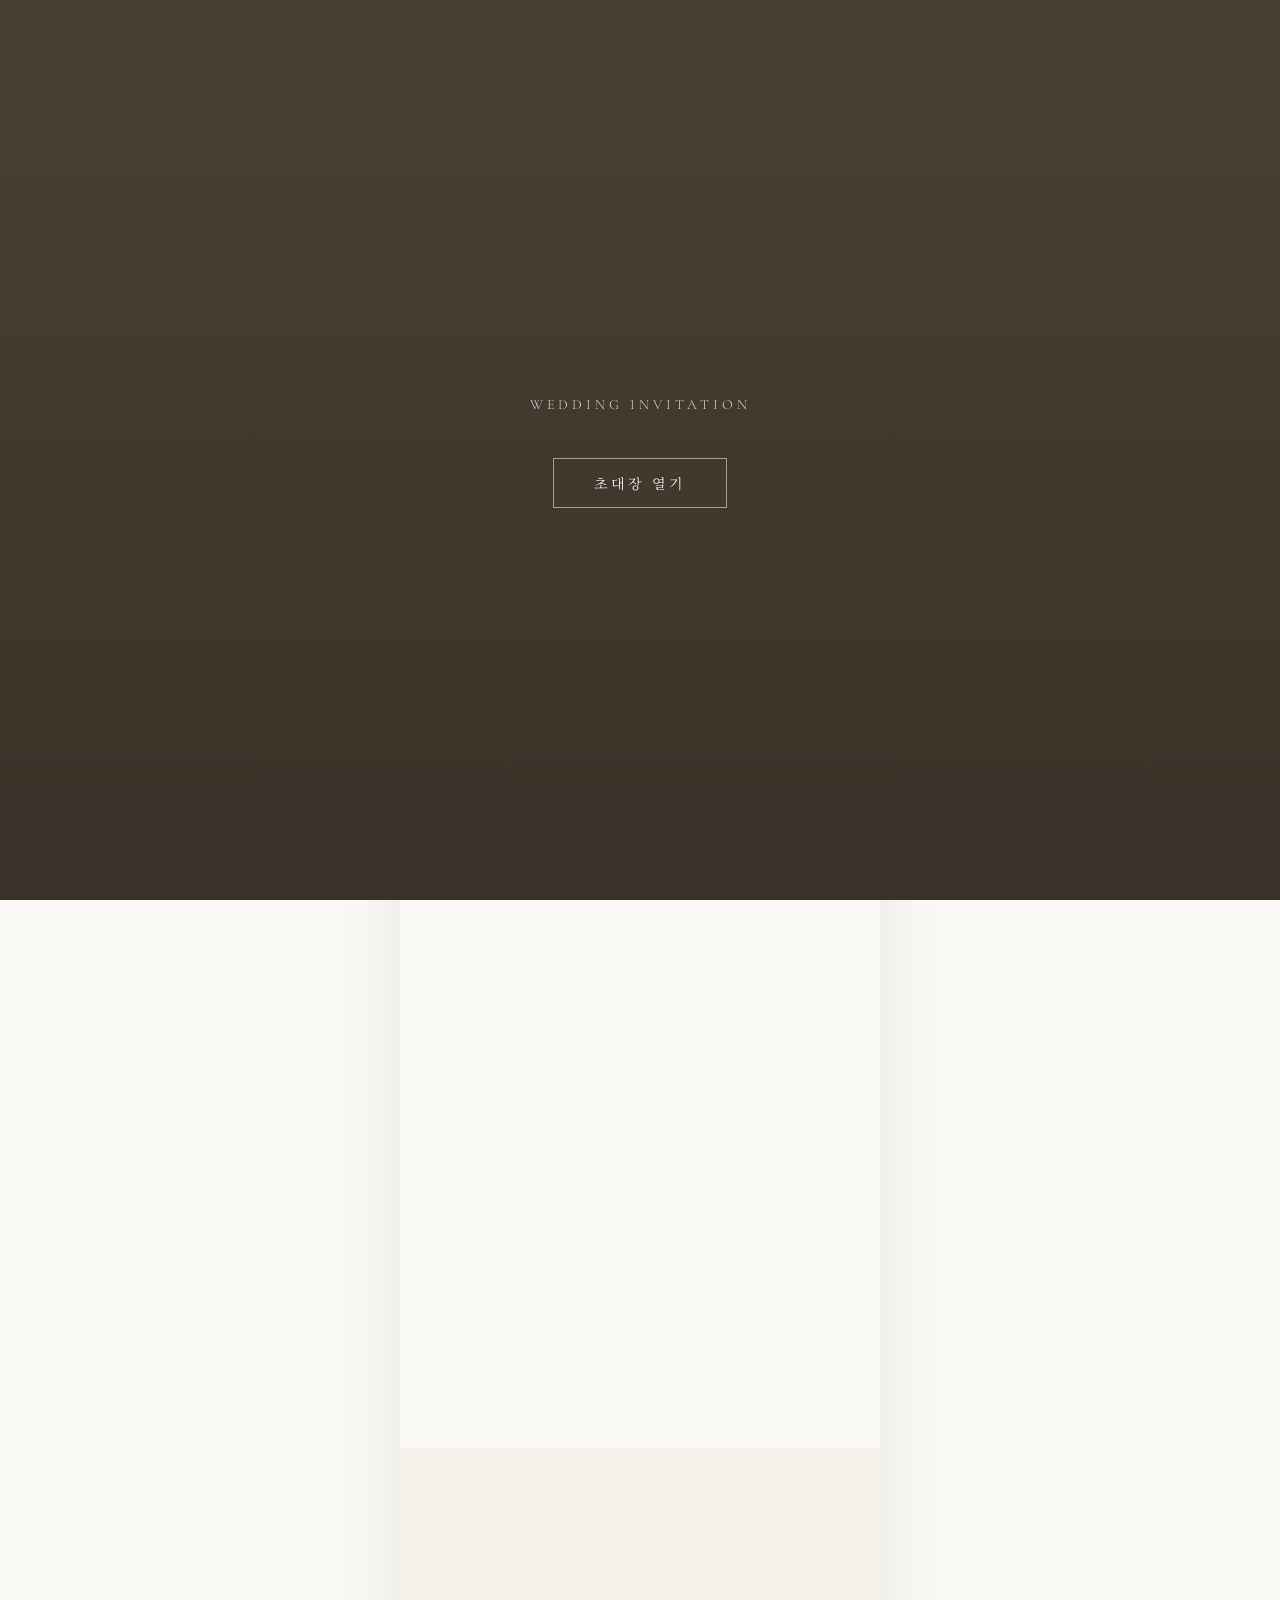
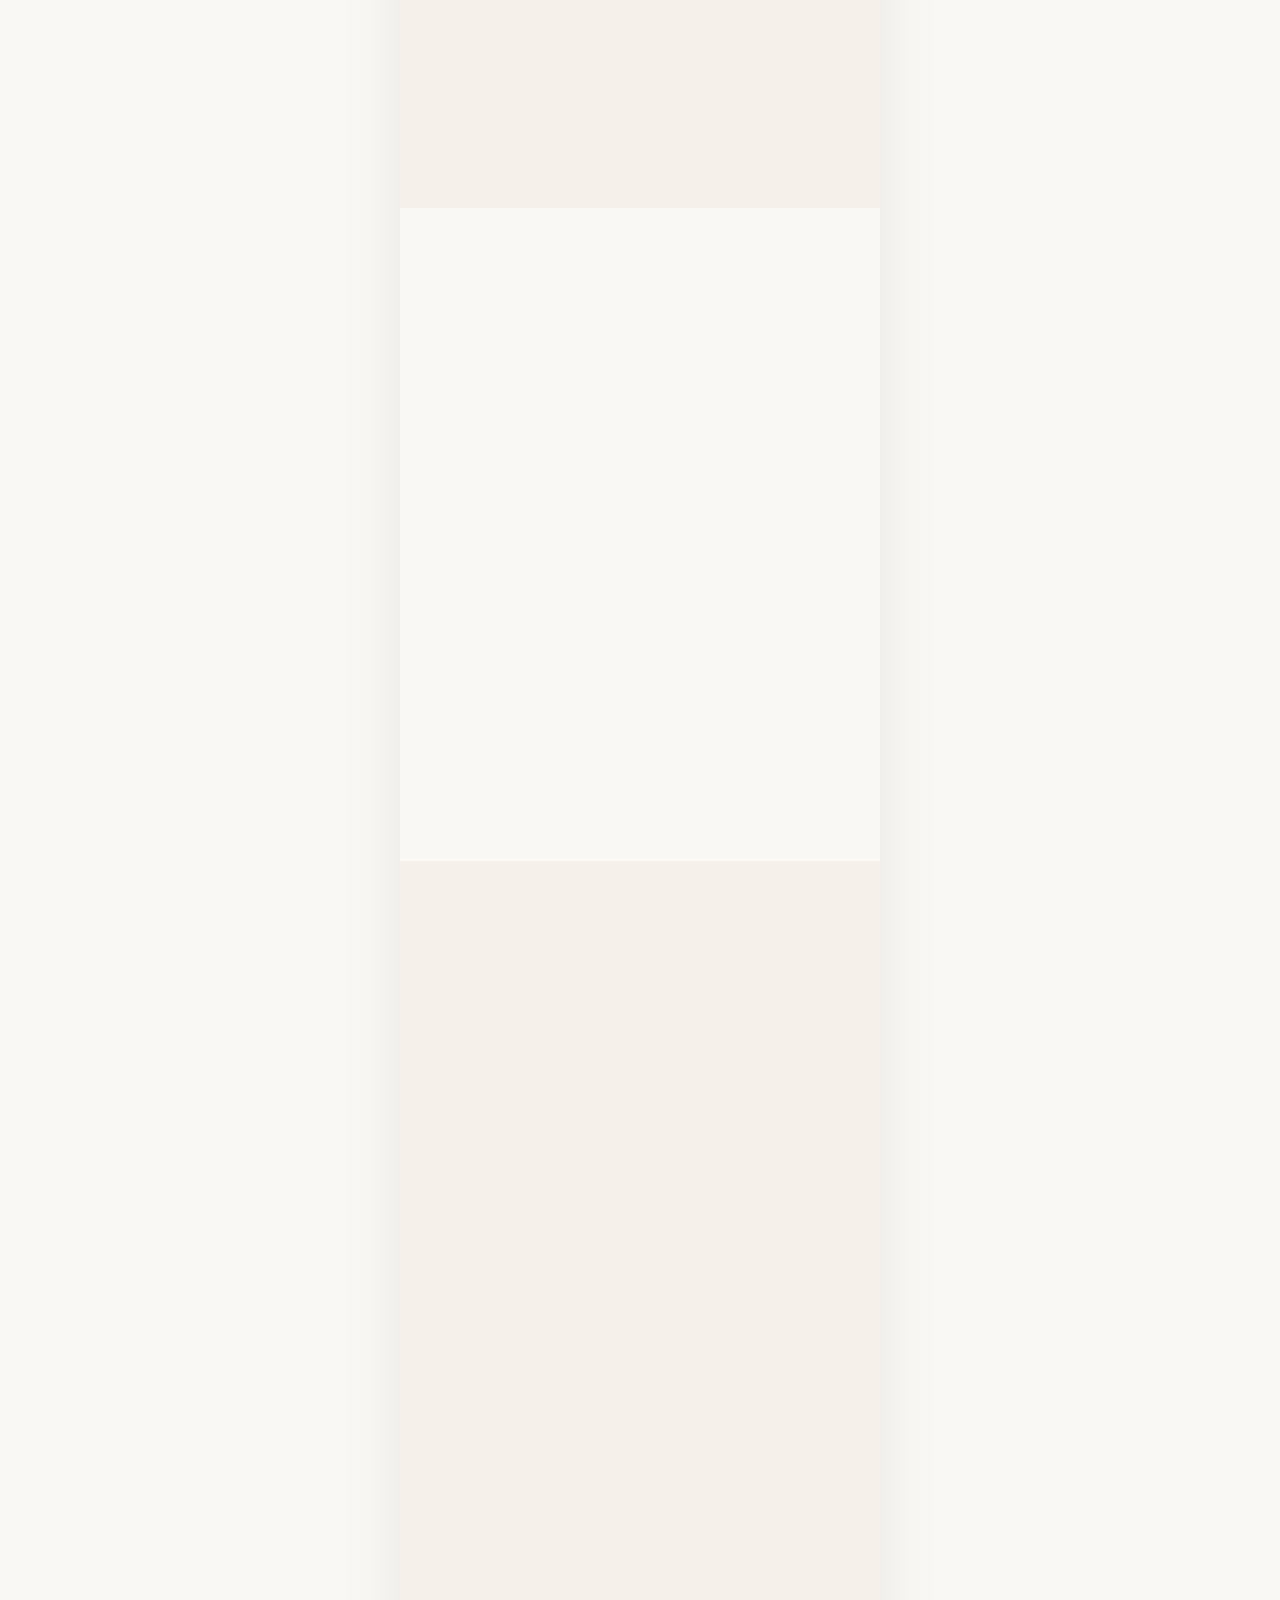
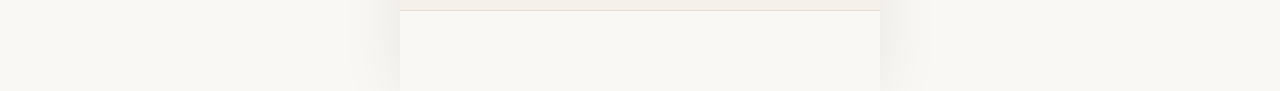
==== main/index.html @ d21bfb2a "Initial commit: 모바일 웨딩 청첩장 Co-Authored-By: Claude Sonnet 4.6 <noreply@anthropic.com>" ====
<!DOCTYPE html>
<html lang="ko">
<head>
  <meta charset="UTF-8">
  <meta name="viewport" content="width=device-width, initial-scale=1.0, viewport-fit=cover">
  <meta name="format-detection" content="telephone=no">

  <!-- Meta / OG tags - config.js 값으로 script에서 동적 설정 -->
  <meta property="og:type" content="website">
  <meta property="og:title" content="">
  <meta property="og:description" content="">
  <meta property="og:image" content="">
  <meta name="description" content="">

  <title>Wedding Invitation</title>

  <!-- Fonts -->
  <link rel="preconnect" href="https://fonts.googleapis.com">
  <link rel="preconnect" href="https://fonts.gstatic.com" crossorigin>
  <link href="https://fonts.googleapis.com/css2?family=Black+Han+Sans&family=Noto+Serif+KR:wght@200;300;400;500;600;700&family=Cormorant+Garamond:ital,wght@0,300;0,400;0,500;1,300;1,400&family=Great+Vibes&display=swap" rel="stylesheet">

  <link rel="stylesheet" href="styles.css">
  <script src="env.js"></script>
  <script src="config.js"></script>
</head>
<body>

  <!-- ═══ Curtain Opening Animation ═══ -->
  <div id="curtain" class="curtain">
    <div class="curtain__left"></div>
    <div class="curtain__right"></div>
    <div class="curtain__content">
      <p class="curtain__subtitle">Wedding Invitation</p>
      <p class="curtain__names" id="curtainNames"></p>
      <button class="curtain__btn" id="curtainBtn">초대장 열기</button>
    </div>
  </div>

  <!-- ═══ Background Music ═══ -->
  <audio id="bgm" loop preload="auto">
    <source src="audio/bgm.mp3" type="audio/mpeg">
  </audio>

  <!-- ═══ Sound Button ═══ -->
  <button class="sound-btn" id="soundBtn" aria-label="배경음악 켜기"></button>

  <!-- ═══ Falling Petals ═══ -->
  <canvas id="petalCanvas" class="petal-canvas"></canvas>

  <!-- ═══ Toast Notification ═══ -->
  <div id="toast" class="toast" aria-live="polite"></div>

  <!-- ═══ Photo Viewer Modal ═══ -->
  <div id="photoModal" class="photo-modal" role="dialog" aria-modal="true" aria-label="사진 보기">
    <button class="photo-modal__close" id="modalClose" aria-label="닫기">&times;</button>
    <button class="photo-modal__nav photo-modal__nav--prev" id="modalPrev" aria-label="이전 사진">&#8249;</button>
    <button class="photo-modal__nav photo-modal__nav--next" id="modalNext" aria-label="다음 사진">&#8250;</button>
    <div class="photo-modal__container" id="modalContainer">
      <img class="photo-modal__img" id="modalImg" src="" alt="사진" draggable="false">
    </div>
    <div class="photo-modal__counter" id="modalCounter"></div>
  </div>

  <!-- ═══ Main Content ═══ -->
  <main id="mainContent" class="main-content">

    <!-- ─── Hero Section ─── -->
    <section class="section hero" id="hero">
      <div class="hero__overlay"></div>
      <img class="hero__photo" id="heroPhoto" src="" alt="웨딩 사진" loading="eager">
      <img class="hero__frame-border" src="images/frame-border.jpg" alt="" aria-hidden="true">

      <div class="hero__mag-cover">
        <!-- 좌측 상단: 제1호 + 발행일 -->
        <div class="hero__mag-top-info">
          <div class="hero__mag-pub">
            <span class="hero__mag-pub-date">2026년 9월 12일 토요일<br>오후 2시 30분<br>빌라드지디 안산</span>
          </div>
        </div>

        <!-- 상단: 웨딩마치 세로 -->
        <h1 class="hero__mag-title">웨 딩 - 마 치</h1>

        <!-- 잡지 본문 -->
        <div class="hero__mag-body">
          <!-- 우측 하단: 이름 -->
          <div class="hero__mag-names-wrap">
            <div class="hero__mag-names-row">
              <p class="hero__mag-names hero__mag-names--left" id="heroNameGroom"></p>
              <p class="hero__mag-names hero__mag-names--right" id="heroNameBride"></p>
            </div>
          </div>
          <!-- 좌측 하단: 정보 + 문구 -->
          <div class="hero__mag-foot">
            <p class="hero__mag-tagline">We are getting married!
            </p>
          </div>
        </div>
      </div>

      <!-- Countdown -->
      <div class="countdown animate-item" data-animate="fade-up" id="countdown">
        <p class="countdown__label" id="countdownLabel"></p>
        <div class="countdown__timer">
          <div class="countdown__item">
            <span class="countdown__number" id="countDays">0</span>
            <span class="countdown__unit">일</span>
          </div>
          <div class="countdown__sep">:</div>
          <div class="countdown__item">
            <span class="countdown__number" id="countHours">0</span>
            <span class="countdown__unit">시간</span>
          </div>
          <div class="countdown__sep">:</div>
          <div class="countdown__item">
            <span class="countdown__number" id="countMinutes">0</span>
            <span class="countdown__unit">분</span>
          </div>
          <div class="countdown__sep">:</div>
          <div class="countdown__item">
            <span class="countdown__number" id="countSeconds">0</span>
            <span class="countdown__unit">초</span>
          </div>
        </div>
      </div>
    </section>

    <!-- ─── Greeting Section ─── -->
    <section class="section greeting" id="greeting">
      <div class="section__inner">
        <div class="ornament animate-item" data-animate="fade-in">❀</div>
        <h2 class="section__title animate-item" data-animate="fade-up" id="greetingTitle"></h2>
        <p class="greeting__text animate-item" data-animate="fade-up" id="greetingContent"></p>
        <div class="greeting__parents animate-item" data-animate="fade-up" id="greetingParents"></div>
      </div>
    </section>

    <!-- ─── Our Story Section ─── -->
    <section class="section story" id="story">
      <div class="section__inner">
        <h2 class="section__title animate-item" data-animate="fade-up" id="storyTitle"></h2>
        <p class="story__text animate-item" data-animate="fade-up" id="storyContent"></p>
        <div class="story__photos" id="storyPhotos"></div>
      </div>
    </section>

    <!-- ─── Calendar Section ─── -->
    <section class="section calendar-section" id="calendarSection">
      <div class="section__inner">
        <h2 class="section__title animate-item" data-animate="fade-up">예식 일시</h2>
        <div class="calendar animate-item" data-animate="scale-in" id="calendarGrid"></div>
        <div style='display:none;' class="calendar-actions animate-item" data-animate="fade-up">
          <a class="btn btn--outline" id="googleCalBtn" href="#" target="_blank" rel="noopener">
            <svg width="18" height="18" viewBox="0 0 24 24" fill="none" stroke="currentColor" stroke-width="1.5"><rect x="3" y="4" width="18" height="18" rx="2"/><path d="M16 2v4M8 2v4M3 10h18M8 14h.01M12 14h.01M16 14h.01M8 18h.01M12 18h.01"/></svg>
            Google 캘린더
          </a>
          <button class="btn btn--outline" id="icsDownloadBtn">
            <svg width="18" height="18" viewBox="0 0 24 24" fill="none" stroke="currentColor" stroke-width="1.5"><rect x="3" y="4" width="18" height="18" rx="2"/><path d="M16 2v4M8 2v4M3 10h18"/><path d="M12 14v4M10 16l2 2 2-2"/></svg>
            Apple 캘린더
          </button>
        </div>
      </div>
    </section>

    <!-- ─── Location Section ─── -->
    <section class="section location" id="location">
      <div class="section__inner">
        <h2 class="section__title animate-item" data-animate="fade-up">오시는 길</h2>
        <div class="location__info animate-item" data-animate="fade-up">
          <p class="location__venue" id="locationVenue"></p>
          <p class="location__hall" id="locationHall"></p>
          <p class="location__address" id="locationAddress"></p>
          <p class="location__tel" id="locationTel"></p>
        </div>
        <button class="btn btn--text location__copy animate-item" data-animate="fade-up" id="copyAddressBtn">
          <svg width="16" height="16" viewBox="0 0 24 24" fill="none" stroke="currentColor" stroke-width="1.5"><rect x="9" y="9" width="13" height="13" rx="2"/><path d="M5 15H4a2 2 0 01-2-2V4a2 2 0 012-2h9a2 2 0 012 2v1"/></svg>
          주소 복사
        </button>
        <div class="location__map animate-item" data-animate="scale-in">
          <img class="location__map-img" id="locationMapImg" src="" alt="약도" loading="lazy">
        </div>
        <div class="location__links animate-item" data-animate="fade-up">
          <a class="btn btn--kakao" id="kakaoMapBtn" href="#" target="_blank" rel="noopener">카카오맵</a>
          <a class="btn btn--naver" id="naverMapBtn" href="#" target="_blank" rel="noopener">네이버지도</a>
        </div>
      </div>
    </section>

    <!-- ─── Gallery Section ─── -->
    <section class="section gallery" id="gallery">
      <div class="section__inner">
        <h2 class="section__title animate-item" data-animate="fade-up">갤러리</h2>
        <div class="gallery__grid" id="galleryGrid"></div>
      </div>
    </section>

    <!-- ─── Account Section (축의금) ─── -->
    <section class="section account" id="account">
      <div class="section__inner">
        <h2 class="section__title animate-item" data-animate="fade-up">마음 전하실 곳</h2>
        <p class="account__desc animate-item" data-animate="fade-up">축하의 마음을 담아 축의금을 전달해 보세요.</p>

        <!-- Groom Accounts -->
        <div class="accordion animate-item" data-animate="fade-up">
          <button class="accordion__trigger" id="groomAccordion" aria-expanded="false">
            <span class="accordion__icon">&#9835;</span>
            <span>신랑측 계좌번호</span>
            <svg class="accordion__arrow" width="20" height="20" viewBox="0 0 24 24" fill="none" stroke="currentColor" stroke-width="2"><polyline points="6 9 12 15 18 9"/></svg>
          </button>
          <div class="accordion__panel" id="groomAccordionPanel">
            <div class="accordion__panel-inner" id="groomAccountList"></div>
          </div>
        </div>

        <!-- Bride Accounts -->
        <div class="accordion animate-item" data-animate="fade-up">
          <button class="accordion__trigger" id="brideAccordion" aria-expanded="false">
            <span class="accordion__icon">&#9835;</span>
            <span>신부측 계좌번호</span>
            <svg class="accordion__arrow" width="20" height="20" viewBox="0 0 24 24" fill="none" stroke="currentColor" stroke-width="2"><polyline points="6 9 12 15 18 9"/></svg>
          </button>
          <div class="accordion__panel" id="brideAccordionPanel">
            <div class="accordion__panel-inner" id="brideAccountList"></div>
          </div>
        </div>
      </div>
    </section>

    <!-- ─── Footer ─── -->
    <footer class="footer">
      <p class="footer__text" id="footerText"></p>
    </footer>

  </main>

  <script src="script.js"></script>
</body>
</html>
---- main/styles.css ----
/* ═══════════════════════════════════════════
   Classic Elegant Wedding Invitation
   Korean Mobile 청첩장 - Styles
   ═══════════════════════════════════════════ */

@import url('https://cdn.jsdelivr.net/gh/MonadABXY/mona-font/web/mona.css');

@font-face {
  font-family: 'Cafe24ClassicType';
  src: url('https://cdn.jsdelivr.net/gh/projectnoonnu/noonfonts_2210-2@1.0/Cafe24ClassicType-Regular.woff2') format('woff2');
  font-weight: normal;
  font-display: swap;
}

@font-face {
  font-family: 'SchoolSafetyFoundation';
  src: url('https://cdn.jsdelivr.net/gh/projectnoonnu/noonfonts_2307-2@1.0/HakgyoansimBareonbatangR.woff2') format('woff2');
  font-weight: 400;
  font-display: swap;
}

@font-face {
  font-family: 'SchoolSafetyFoundation';
  src: url('https://cdn.jsdelivr.net/gh/projectnoonnu/noonfonts_2307-2@1.0/HakgyoansimBareonbatangB.woff2') format('woff2');
  font-weight: 700;
  font-display: swap;
}

@import url('//fonts.googleapis.com/earlyaccess/nanummyeongjo.css');

/* ─── CSS Variables ─── */
:root {
  --color-bg: #faf8f5;
  --color-bg-warm: #f5f0ea;
  --color-bg-card: #ffffff;
  --color-text: #3a3228;
  --color-text-light: #7a7068;
  --color-text-muted: #a09890;
  --color-accent: #b8956a;
  --color-accent-light: #d4b896;
  --color-accent-dark: #96764e;
  --color-border: #e8e0d8;
  --color-divider: #d8cfc5;
  --color-overlay: rgba(58, 50, 40, 0.6);
  --color-kakao: #fee500;
  --color-naver: #03c75a;
  --color-white: #ffffff;
  --color-toast-bg: rgba(58, 50, 40, 0.9);

  --font-serif: 'Noto Serif KR', 'Georgia', serif;
  --font-display: 'Cormorant Garamond', 'Noto Serif KR', serif;

  --spacing-xs: 0.5rem;
  --spacing-sm: 1rem;
  --spacing-md: 1.5rem;
  --spacing-lg: 2.5rem;
  --spacing-xl: 4rem;
  --spacing-2xl: 6rem;

  --radius-sm: 4px;
  --radius-md: 8px;
  --radius-lg: 16px;

  --transition: 0.3s ease;
  --transition-slow: 0.6s ease;

  --safe-top: env(safe-area-inset-top, 0px);
  --safe-bottom: env(safe-area-inset-bottom, 0px);
  --safe-left: env(safe-area-inset-left, 0px);
  --safe-right: env(safe-area-inset-right, 0px);
}

/* ─── Reset & Base ─── */
*,
*::before,
*::after {
  margin: 0;
  padding: 0;
  box-sizing: border-box;
}

html {
  font-size: 16px;
  -webkit-text-size-adjust: 100%;
  scroll-behavior: smooth;
}

body {
  font-family: var(--font-serif);
  color: var(--color-text);
  background-color: var(--color-bg);
  line-height: 1.8;
  -webkit-font-smoothing: antialiased;
  -moz-osx-font-smoothing: grayscale;
  overflow-x: hidden;
  padding-top: var(--safe-top);
  padding-bottom: var(--safe-bottom);
  padding-left: var(--safe-left);
  padding-right: var(--safe-right);
}

body.no-scroll {
  overflow: hidden;
  position: fixed;
  width: 100%;
}

img {
  display: block;
  max-width: 100%;
  height: auto;
}

button {
  cursor: pointer;
  font-family: inherit;
  border: none;
  background: none;
  color: inherit;
}

a {
  color: inherit;
  text-decoration: none;
}

/* ─── Utility ─── */
.sr-only {
  position: absolute;
  width: 1px;
  height: 1px;
  padding: 0;
  margin: -1px;
  overflow: hidden;
  clip: rect(0, 0, 0, 0);
  white-space: nowrap;
  border: 0;
}

/* ═══════════════════════════════════════════
   Curtain Opening Animation
   ═══════════════════════════════════════════ */
.curtain {
  position: fixed;
  inset: 0;
  z-index: 9999;
  display: flex;
  align-items: center;
  justify-content: center;
}

.curtain__left,
.curtain__right {
  position: absolute;
  top: 0;
  width: 50%;
  height: 100%;
  background: linear-gradient(180deg, #4a3f35 0%, #3a3228 100%);
  transition: transform 1.2s cubic-bezier(0.77, 0, 0.18, 1);
  will-change: transform;
}

.curtain__left {
  left: 0;
}

.curtain__right {
  right: 0;
}

.curtain.is-open .curtain__left {
  transform: translateX(-100%);
}

.curtain.is-open .curtain__right {
  transform: translateX(100%);
}

.curtain.is-open .curtain__content {
  opacity: 0;
  transform: scale(0.9);
}

.curtain.is-hidden {
  display: none;
}

.curtain__content {
  position: relative;
  z-index: 1;
  text-align: center;
  color: var(--color-white);
  transition: opacity 0.5s ease, transform 0.5s ease;
}

.curtain__subtitle {
  font-family: var(--font-display);
  font-size: 0.875rem;
  font-weight: 300;
  letter-spacing: 4px;
  text-transform: uppercase;
  margin-bottom: var(--spacing-md);
  opacity: 0.8;
}

.curtain__names {
  font-family: var(--font-serif);
  font-size: 1.75rem;
  font-weight: 300;
  letter-spacing: 6px;
  margin-bottom: var(--spacing-lg);
}

.curtain__btn {
  display: inline-block;
  padding: 0.875rem 2.5rem;
  border: 1px solid rgba(255, 255, 255, 0.5);
  color: var(--color-white);
  font-family: var(--font-serif);
  font-size: 0.875rem;
  font-weight: 300;
  letter-spacing: 3px;
  background: transparent;
  transition: var(--transition);
  cursor: pointer;
}

.curtain__btn:hover,
.curtain__btn:focus {
  background: rgba(255, 255, 255, 0.1);
  border-color: rgba(255, 255, 255, 0.8);
}

/* ═══════════════════════════════════════════
   Falling Petals Canvas
   ═══════════════════════════════════════════ */
.petal-canvas {
  position: fixed;
  inset: 0;
  z-index: 100;
  pointer-events: none;
  width: 100%;
  height: 100%;
}

/* ═══════════════════════════════════════════
   Sound Button
   ═══════════════════════════════════════════ */
.sound-btn {
  position: fixed;
  top: 12px;
  right: 12px;
  z-index: 5000;
  width: 36px;
  height: 36px;
  border-radius: 50%;
  background: rgba(0, 0, 0, 0.45);
  border: 1.5px solid rgba(255, 255, 255, 0.45);
  color: #fff;
  display: flex;
  align-items: center;
  justify-content: center;
  cursor: pointer;
  padding: 0;
  transition: background 0.2s, transform 0.15s;
  -webkit-tap-highlight-color: transparent;
}

.sound-btn:hover {
  background: rgba(0, 0, 0, 0.65);
}

.sound-btn:active {
  transform: scale(0.9);
}

.sound-btn svg {
  width: 18px;
  height: 18px;
  stroke: #fff;
  fill: none;
  stroke-width: 2;
  stroke-linecap: round;
  stroke-linejoin: round;
  flex-shrink: 0;
}

/* ═══════════════════════════════════════════
   Toast
   ═══════════════════════════════════════════ */
.toast {
  position: fixed;
  bottom: calc(2rem + var(--safe-bottom));
  left: 50%;
  transform: translateX(-50%) translateY(20px);
  background: var(--color-toast-bg);
  color: var(--color-white);
  padding: 0.75rem 1.5rem;
  border-radius: 100px;
  font-size: 0.8125rem;
  font-weight: 300;
  z-index: 10000;
  opacity: 0;
  transition: opacity 0.3s ease, transform 0.3s ease;
  pointer-events: none;
  white-space: nowrap;
}

.toast.is-visible {
  opacity: 1;
  transform: translateX(-50%) translateY(0);
}

/* ═══════════════════════════════════════════
   Photo Modal
   ═══════════════════════════════════════════ */
.photo-modal {
  position: fixed;
  inset: 0;
  z-index: 9000;
  background: rgba(0, 0, 0, 0.95);
  display: flex;
  align-items: center;
  justify-content: center;
  opacity: 0;
  visibility: hidden;
  transition: opacity 0.3s ease, visibility 0.3s ease;
}

.photo-modal.is-open {
  opacity: 1;
  visibility: visible;
}

.photo-modal__close {
  position: absolute;
  top: calc(1rem + var(--safe-top));
  right: calc(1rem + var(--safe-right));
  color: var(--color-white);
  font-size: 2rem;
  width: 44px;
  height: 44px;
  display: flex;
  align-items: center;
  justify-content: center;
  z-index: 2;
  opacity: 0.8;
  transition: opacity var(--transition);
}

.photo-modal__close:hover {
  opacity: 1;
}

.photo-modal__nav {
  position: absolute;
  top: 50%;
  transform: translateY(-50%);
  color: var(--color-white);
  font-size: 2.5rem;
  width: 48px;
  height: 48px;
  display: flex;
  align-items: center;
  justify-content: center;
  z-index: 2;
  opacity: 0.7;
  transition: opacity var(--transition);
}

.photo-modal__nav:hover {
  opacity: 1;
}

.photo-modal__nav--prev {
  left: calc(0.5rem + var(--safe-left));
}

.photo-modal__nav--next {
  right: calc(0.5rem + var(--safe-right));
}

.photo-modal__container {
  width: 100%;
  height: 100%;
  display: flex;
  align-items: center;
  justify-content: center;
  padding: 3.5rem 2.5rem;
  touch-action: pan-y;
  user-select: none;
  -webkit-user-select: none;
}

.photo-modal__img {
  max-width: 100%;
  max-height: 100%;
  object-fit: contain;
  transition: transform 0.3s ease;
}

.photo-modal__counter {
  position: absolute;
  bottom: calc(1.5rem + var(--safe-bottom));
  left: 50%;
  transform: translateX(-50%);
  color: rgba(255, 255, 255, 0.7);
  font-family: var(--font-display);
  font-size: 0.875rem;
  letter-spacing: 2px;
}

/* ═══════════════════════════════════════════
   Main Content
   ═══════════════════════════════════════════ */
.main-content {
  max-width: 100%;
  overflow: hidden;
}

/* ─── Section Base ─── */
.section {
  padding: var(--spacing-2xl) 0;
}

.section__inner {
  max-width: 640px;
  margin: 0 auto;
  padding: 0 var(--spacing-md);
  text-align: center;
}

.section__title {
  font-family: var(--font-serif);
  font-size: 1.25rem;
  font-weight: 300;
  letter-spacing: 4px;
  margin-bottom: var(--spacing-lg);
  color: var(--color-text);
}

/* ─── Ornament ─── */
.ornament {
  font-size: 1.25rem;
  color: var(--color-accent);
  margin-bottom: var(--spacing-md);
  opacity: 0.6;
}

/* ═══════════════════════════════════════════
   Hero Section - Retro Magazine Style
   ═══════════════════════════════════════════ */
.hero {
  position: relative;
  min-height: 100vh;
  min-height: 100dvh;
  display: flex;
  flex-direction: column;
  align-items: stretch;
  padding: 0;
  overflow: hidden;
  background-color: #1e3a18;
}

.hero__overlay {
  position: absolute;
  inset: 0;
  background: linear-gradient(
    to bottom,
    rgba(0,0,0,0) 0%,
    rgba(0,0,0,0) 35%,
    rgba(0,0,0,0.25) 65%,
    rgba(0,0,0,0.65) 100%
  );
  z-index: 1;
}

.hero__photo {
  position: absolute;
  inset: 0;
  width: 100%;
  height: 100%;
  object-fit: cover;
  object-position: center 25%;
}

.hero__frame-border {
  position: absolute;
  inset: 0;
  width: 100%;
  height: 82%;
  object-fit: fill;
  mix-blend-mode: multiply;
  pointer-events: none;
  z-index: 2;
}

/* ─── Magazine Cover Shell ─── */
.hero__mag-cover {
  position: relative;
  z-index: 2;
  display: flex;
  flex-direction: column;
  flex: 1;
}

/* ─── 좌측 상단: 뱃지 + 발행일 ─── */
.hero__mag-top-info {
  font-family: 'Cafe24ClassicType', 'Black Han Sans', sans-serif;
  position: absolute;
  top: 97px;
  right: 20px;
  z-index: 3;
  display: flex;
  align-items: center;
  gap: 6px;
}

/* ─── 우측 세로 문구 ─── */
.hero__mag-caption {
  position: absolute;
  top: 93px;
  right: 10px;
  z-index: 3;
  font-family: 'SchoolSafetyFoundation', 'Cafe24ClassicType', sans-serif;
  font-weight: 700;
  font-size: 1.6rem;
  color: #fdf5a6;
  writing-mode: vertical-rl;
  text-orientation: mixed;
  padding: 12px 6px;
  line-height: 1.05;
  text-shadow:
    1px 1px 0 #7a3210,
    2px 2px 0 #7a3210,
    3px 3px 0 #5c2408,
    4px 4px 0 #5c2408,
    5px 5px 0 #3e1804,
    6px 6px 10px rgba(0, 0, 0, 0.85);
}

.hero__mag-badge {
  background: #e84b6e;
  color: #fff;
  font-family: 'Mona12 Text KR', 'Black Han Sans', sans-serif;
  font-size: 0.7rem;
  padding: 3px 8px;
  border: 2px solid #111;
  white-space: nowrap;
  line-height: 1.4;
}

.hero__mag-pub {
  display: flex;
  flex-direction: column;
  align-items: flex-end;
}

.hero__mag-pub-date {
  font-family: 'SchoolSafetyFoundation', 'Cafe24ClassicType', sans-serif;
  font-weight:400;
  font-size: 1.4rem;
  color: #fff;
  text-shadow: 1px 1px 3px rgba(0,0,0,0.9);
  line-height: 1.3;
  text-align: right;
}

.hero__mag-pub-label {
  font-family: 'SchoolSafetyFoundation', 'Cafe24ClassicType', sans-serif;
  font-size: 0.5rem;
  color: rgba(255,255,255,0.75);
  text-shadow: 1px 1px 2px rgba(0,0,0,0.9);
  letter-spacing: 1px;
}

/* ─── 상단 가로: 웨딩마치 ─── */
.hero__mag-title {
  position: absolute;
  top: 10px;
  left: 50%;
  transform: translateX(-50%);
  z-index: 3;
  font-family: 'Cafe24ClassicType', 'Black Han Sans', sans-serif;
  font-size: clamp(2rem, 15vw, 4rem);
  color: #fdf5a6;
  -webkit-text-stroke: 3px #e84b6e;
  paint-order: stroke fill;
  writing-mode: horizontal-tb;
  text-align: center;
  line-height: 1;
  white-space: nowrap;
  padding: 10px;
}

/* ─── Magazine Body ─── */
.hero__mag-body {
  flex: 1;
  display: flex;
  flex-direction: column;
  justify-content: flex-end;
  padding: 0 12px 12px;
  gap: 10px;
}

/* ─── Names Panel (우측 하단) ─── */
.hero__mag-names-wrap {
  align-self: flex-end;
  width: 100%;
}

.hero__mag-names-row {
  display: flex;
  justify-content: space-between;
  align-items: flex-end;
  width: 100%;
}

.hero__mag-spotlight {
  font-family: 'Black Han Sans', sans-serif;
  font-size: 0.6rem;
  background: #e84b6e;
  color: #fff;
  padding: 3px 8px;
  border: 2px solid #111;
  margin-bottom: 4px;
  letter-spacing: 0.5px;
}

.hero__mag-names {
  font-family: 'Nanum Myeongjo', serif;
  font-size: 1.4rem;
  color: #fdf5a6;
  white-space: pre-line;
  text-shadow: 1px 1px 3px rgba(0,0,0,0.9);
  line-height: 1.25;
  word-break: keep-all;
  margin: 0;
}

.hero__mag-names--left {
  text-align: left;
  margin-bottom: 180px;
  margin-left: 25px;
}

.hero__mag-names--right {
  text-align: right;
  margin-bottom: -7px;
  margin-right: 25px;
}

/* ─── 좌측 하단: 정보 + 문구 ─── */
.hero__mag-foot {
  display: flex;
  flex-direction: column;
  gap: 7px;
}

.hero__mag-infolist {
  display: flex;
  flex-direction: column;
  gap: 6px;
}

.hero__mag-infoitem {
  display: flex;
  flex-direction: column;
  gap: 1px;
}

.hero__mag-info-label {
  font-family: 'Black Han Sans', sans-serif;
  font-size: 0.6rem;
  color: #ebb937;
  text-shadow: 1px 1px 2px rgba(0,0,0,0.95);
  letter-spacing: 0.5px;
}

.hero__mag-info-value {
  font-family: 'Black Han Sans', sans-serif;
  font-size: 0.68rem;
  color: #fff;
  text-shadow: 1px 1px 3px rgba(0,0,0,0.95), -1px -1px 1px rgba(0,0,0,0.8);
  line-height: 1.5;
  word-break: keep-all;
}

.hero__mag-tagline {
  position: relative;
  top: 20px;
  font-family: 'Great Vibes', cursive;
  font-size: 2rem;
  color: #fff;
  text-shadow: 1px 1px 4px rgba(0,0,0,0.6);
  text-align: center;
  width: 100%;
}

/* ─── Countdown ─── */
.countdown {
  position: relative;
  z-index: 2;
  padding: 20px 16px calc(20px + var(--safe-bottom));
  text-align: center;
  background: rgba(0, 0, 0, 0.3);
  backdrop-filter: blur(14px);
  -webkit-backdrop-filter: blur(14px);
  -webkit-mask-image: linear-gradient(to bottom, transparent 0%, black 28%);
  mask-image: linear-gradient(to bottom, transparent 0%, black 28%);
}

.countdown__label {
  font-size: 13px;
  color: rgba(255, 255, 255, 0.7);
  font-weight: 400;
  letter-spacing: 0.05em;
  margin-bottom: 16px;
}

.countdown__timer {
  display: flex;
  justify-content: center;
  align-items: flex-start;
  gap: 15px;
  margin-bottom: 20px;
}

.countdown__item {
  display: flex;
  flex-direction: column;
  align-items: center;
  min-width: 56px;
}

.countdown__number {
  font-size: 36px;
  font-weight: 200;
  color: #fff;
  letter-spacing: -0.02em;
  line-height: 1;
  font-variant-numeric: tabular-nums;
}

.countdown__unit {
  font-size: 11px;
  color: rgba(255, 255, 255, 0.6);
  margin-top: 8px;
  letter-spacing: 0.1em;
  text-transform: uppercase;
  font-weight: 500;
}

.countdown__sep {
  font-size: 28px;
  font-weight: 200;
  color: rgba(255, 255, 255, 0.35);
  line-height: 1;
  margin-top: 4px;
}

/* ═══════════════════════════════════════════
   Greeting Section
   ═══════════════════════════════════════════ */
.greeting {
  background-color: var(--color-bg);
}

.greeting__text {
  font-size: 0.9375rem;
  font-weight: 300;
  line-height: 2;
  color: var(--color-text-light);
  white-space: pre-line;
  margin-bottom: var(--spacing-xl);
}

.greeting__parents {
  font-size: 0.875rem;
  font-weight: 300;
  line-height: 2.2;
  color: var(--color-text);
  letter-spacing: 1px;
}

.greeting__parents .parent-row {
  display: flex;
  align-items: center;
  justify-content: center;
  gap: 0.5rem;
}

.greeting__parents .parent-dot {
  color: var(--color-accent);
  font-size: 0.5rem;
}

.greeting__parents .child-name {
  font-weight: 500;
}

.greeting__parents .deceased::before {
  content: "故 ";
  font-size: 0.75em;
  opacity: 0.6;
}

/* ═══════════════════════════════════════════
   Calendar Section
   ═══════════════════════════════════════════ */
.calendar-section {
  background-color: var(--color-bg-warm);
}

.calendar {
  max-width: 360px;
  margin: 0 auto var(--spacing-lg);
  background: var(--color-bg-card);
  border-radius: var(--radius-lg);
  padding: var(--spacing-md);
  box-shadow: 0 2px 20px rgba(0, 0, 0, 0.04);
}

.calendar__header {
  font-family: var(--font-display);
  font-size: 1.125rem;
  font-weight: 400;
  letter-spacing: 2px;
  margin-bottom: var(--spacing-sm);
  color: var(--color-text);
}

.calendar__weekdays {
  display: grid;
  grid-template-columns: repeat(7, 1fr);
  gap: 0;
  margin-bottom: 0.25rem;
}

.calendar__weekday {
  font-size: 0.6875rem;
  font-weight: 400;
  color: var(--color-text-muted);
  text-align: center;
  padding: 0.5rem 0;
}

.calendar__weekday:first-child {
  color: #c97070;
}

.calendar__weekday:last-child {
  color: #6a8caf;
}

.calendar__days {
  display: grid;
  grid-template-columns: repeat(7, 1fr);
  gap: 0;
}

.calendar__day {
  text-align: center;
  padding: 0.5rem 0;
  font-size: 0.8125rem;
  font-weight: 300;
  color: var(--color-text-light);
  position: relative;
}

.calendar__day:nth-child(7n+1) {
  color: #c97070;
}

.calendar__day:nth-child(7n) {
  color: #6a8caf;
}

.calendar__day.is-empty {
  visibility: hidden;
}

.calendar__day.is-today {
  font-weight: 700;
  color: #fff;
  background: var(--color-accent);
  border-radius: 50%;
}

.calendar-actions {
  display: flex;
  gap: var(--spacing-sm);
  justify-content: center;
  flex-wrap: wrap;
}

/* ═══════════════════════════════════════════
   Story Section
   ═══════════════════════════════════════════ */
.story {
  background-color: var(--color-bg);
}

.story__text {
  font-size: 0.9375rem;
  font-weight: 300;
  line-height: 2;
  color: var(--color-text-light);
  white-space: pre-line;
  margin-bottom: var(--spacing-xl);
}

.story__photos {
  display: flex;
  flex-direction: column;
  gap: var(--spacing-md);
}

.story__photo-item {
  border-radius: var(--radius-md);
  overflow: hidden;
  cursor: pointer;
}

.story__photo-item img {
  width: 100%;
  aspect-ratio: 4 / 3;
  object-fit: cover;
  transition: transform var(--transition-slow);
}

.story__photo-item:hover img {
  transform: scale(1.03);
}

/* ═══════════════════════════════════════════
   Gallery Section
   ═══════════════════════════════════════════ */
.gallery {
  background-color: var(--color-bg-warm);
}

.gallery__grid {
  display: grid;
  grid-template-columns: repeat(3, 1fr);
  gap: 3px;
}

.gallery__item {
  position: relative;
  aspect-ratio: 1;
  overflow: hidden;
  cursor: pointer;
  border-radius: 2px;
}

.gallery__item img {
  width: 100%;
  height: 100%;
  object-fit: cover;
  transition: transform var(--transition-slow);
}

.gallery__item:hover img {
  transform: scale(1.08);
}

/* ═══════════════════════════════════════════
   Location Section
   ═══════════════════════════════════════════ */
.location {
  background-color: var(--color-bg);
}

.location__info {
  margin-bottom: var(--spacing-md);
}

.location__venue {
  font-size: 1.0625rem;
  font-weight: 500;
  margin-bottom: 0.25rem;
  letter-spacing: 1px;
}

.location__hall {
  font-size: 0.875rem;
  font-weight: 300;
  color: var(--color-text-light);
  margin-bottom: var(--spacing-xs);
}

.location__address {
  font-size: 0.8125rem;
  font-weight: 300;
  color: var(--color-text-muted);
  line-height: 1.6;
}

.location__tel {
  font-size: 0.8125rem;
  font-weight: 300;
  color: var(--color-text-muted);
  margin-top: 0.25rem;
}

.location__copy {
  margin-bottom: var(--spacing-lg);
}

.location__map {
  margin-bottom: var(--spacing-lg);
  border-radius: var(--radius-md);
  overflow: hidden;
  box-shadow: 0 2px 16px rgba(0, 0, 0, 0.06);
}

.location__map-img {
  width: 100%;
  aspect-ratio: 16 / 10;
  object-fit: cover;
}

.location__links {
  display: flex;
  gap: var(--spacing-sm);
  justify-content: center;
}

/* ═══════════════════════════════════════════
   Account Section (축의금)
   ═══════════════════════════════════════════ */
.account {
  background-color: var(--color-bg-warm);
}

.account__desc {
  font-size: 0.875rem;
  font-weight: 300;
  color: var(--color-text-light);
  margin-bottom: var(--spacing-lg);
}

/* ─── Accordion ─── */
.accordion {
  max-width: 400px;
  margin: 0 auto var(--spacing-sm);
  border: 1px solid var(--color-border);
  border-radius: var(--radius-md);
  overflow: hidden;
  background: var(--color-bg-card);
}

.accordion__trigger {
  display: flex;
  align-items: center;
  justify-content: space-between;
  width: 100%;
  padding: 1rem 1.25rem;
  font-size: 0.875rem;
  font-weight: 400;
  letter-spacing: 1px;
  transition: background var(--transition);
}

.accordion__trigger:hover {
  background: var(--color-bg);
}

.accordion__trigger span:nth-child(2) {
  flex: 1;
  text-align: left;
  margin-left: 0.5rem;
}

.accordion__icon {
  color: var(--color-accent);
  font-size: 0.875rem;
}

.accordion__arrow {
  transition: transform var(--transition);
  flex-shrink: 0;
}

.accordion__trigger[aria-expanded="true"] .accordion__arrow {
  transform: rotate(180deg);
}

.accordion__panel {
  max-height: 0;
  overflow: hidden;
  transition: max-height 0.4s ease;
}

.accordion__panel-inner {
  padding: 0 1.25rem 1rem;
}

.account-item {
  display: flex;
  align-items: center;
  justify-content: space-between;
  padding: 0.75rem 0;
  border-bottom: 1px solid var(--color-border);
}

.account-item:last-child {
  border-bottom: none;
}

.account-item__info {
  text-align: left;
}

.account-item__role {
  font-size: 0.6875rem;
  font-weight: 300;
  color: var(--color-text-muted);
  letter-spacing: 1px;
}

.account-item__detail {
  font-size: 0.8125rem;
  font-weight: 300;
  color: var(--color-text);
  margin-top: 0.125rem;
}

.account-item__name {
  font-weight: 400;
}

.account-item__copy {
  display: flex;
  align-items: center;
  gap: 0.25rem;
  padding: 0.5rem 0.75rem;
  font-size: 0.75rem;
  font-weight: 300;
  color: var(--color-accent-dark);
  border: 1px solid var(--color-accent-light);
  border-radius: 100px;
  transition: var(--transition);
  white-space: nowrap;
}

.account-item__copy:hover {
  background: var(--color-accent);
  color: var(--color-white);
  border-color: var(--color-accent);
}

/* ═══════════════════════════════════════════
   Buttons
   ═══════════════════════════════════════════ */
.btn {
  display: inline-flex;
  align-items: center;
  justify-content: center;
  gap: 0.5rem;
  padding: 0.75rem 1.5rem;
  font-family: var(--font-serif);
  font-size: 0.8125rem;
  font-weight: 300;
  letter-spacing: 1px;
  border-radius: var(--radius-sm);
  transition: var(--transition);
  cursor: pointer;
  line-height: 1;
}

.btn--outline {
  border: 1px solid var(--color-border);
  color: var(--color-text-light);
  background: var(--color-bg-card);
}

.btn--outline:hover {
  border-color: var(--color-accent);
  color: var(--color-accent);
}

.btn--text {
  color: var(--color-accent-dark);
  font-size: 0.8125rem;
  display: inline-flex;
  align-items: center;
  gap: 0.375rem;
}

.btn--text:hover {
  color: var(--color-accent);
}

.btn--kakao {
  background: var(--color-kakao);
  color: #3a1d1d;
  padding: 0.75rem 1.75rem;
  border-radius: var(--radius-sm);
  font-weight: 400;
}

.btn--kakao:hover {
  filter: brightness(0.95);
}

.btn--naver {
  background: var(--color-naver);
  color: var(--color-white);
  padding: 0.75rem 1.75rem;
  border-radius: var(--radius-sm);
  font-weight: 400;
}

.btn--naver:hover {
  filter: brightness(0.9);
}

/* ═══════════════════════════════════════════
   Footer
   ═══════════════════════════════════════════ */
.footer {
  padding: var(--spacing-lg) var(--spacing-md);
  padding-bottom: calc(var(--spacing-lg) + var(--safe-bottom));
  text-align: center;
  background: var(--color-bg);
  border-top: 1px solid var(--color-border);
}

.footer__text {
  font-size: 0.75rem;
  font-weight: 300;
  color: var(--color-text-muted);
  letter-spacing: 2px;
}

/* ═══════════════════════════════════════════
   Loading Placeholder
   ═══════════════════════════════════════════ */
.loading-placeholder {
  display: flex;
  align-items: center;
  justify-content: center;
  gap: 0.5rem;
  padding: var(--spacing-lg) 0;
}

.loading-dot {
  display: inline-block;
  width: 6px;
  height: 6px;
  border-radius: 50%;
  background: var(--color-accent-light);
  animation: loadingPulse 1.2s ease-in-out infinite;
}

.loading-dot:nth-child(2) {
  animation-delay: 0.2s;
}

.loading-dot:nth-child(3) {
  animation-delay: 0.4s;
}

@keyframes loadingPulse {
  0%, 80%, 100% {
    opacity: 0.3;
    transform: scale(0.8);
  }
  40% {
    opacity: 1;
    transform: scale(1.2);
  }
}

/* ═══════════════════════════════════════════
   Scroll Animations
   ═══════════════════════════════════════════ */
.animate-item {
  opacity: 0;
  transition: opacity 0.8s ease, transform 0.8s ease;
  will-change: opacity, transform;
}

.animate-item[data-animate="fade-up"] {
  transform: translateY(30px);
}

.animate-item[data-animate="fade-down"] {
  transform: translateY(-30px);
}

.animate-item[data-animate="fade-in"] {
  transform: none;
}

.animate-item[data-animate="scale-in"] {
  transform: scale(0.92);
}

.animate-item.is-visible {
  opacity: 1;
  transform: translateY(0) scale(1);
}

/* ═══════════════════════════════════════════
   Responsive - Tablet (768px+)
   ═══════════════════════════════════════════ */
@media (min-width: 768px) {
  .section__inner {
    max-width: 720px;
    padding: 0 var(--spacing-lg);
  }

  .hero__mag-title {
    font-size: 3.2rem;
  }

  .hero__mag-names {
    font-size: 1.5rem;
  }

  .countdown__number {
    font-size: 42px;
  }

  .countdown__item {
    min-width: 64px;
  }

  .gallery__grid {
    gap: 4px;
  }

  .story__photos {
    display: grid;
    grid-template-columns: repeat(2, 1fr);
    gap: var(--spacing-md);
  }

  .story__photo-item img {
    aspect-ratio: 3 / 2;
  }

  .section__title {
    font-size: 1.375rem;
  }
}

/* ═══════════════════════════════════════════
   Responsive - Desktop (1024px+)
   ═══════════════════════════════════════════ */
@media (min-width: 1024px) {
  .main-content {
    max-width: 480px;
    margin: 0 auto;
    box-shadow: 0 0 60px rgba(0, 0, 0, 0.08);
    min-height: 100vh;
  }

  .hero {
    min-height: 100vh;
  }

  .section__inner {
    max-width: 440px;
  }

  .photo-modal__container {
    padding: 4rem;
  }
}

/* ═══════════════════════════════════════════
   Print (hide interactive elements)
   ═══════════════════════════════════════════ */
@media print {
  .curtain,
  .petal-canvas,
  .photo-modal,
  .toast,
  .countdown,
  .calendar-actions,
  .location__links,
  .location__copy,
  .account-item__copy {
    display: none !important;
  }

  .animate-item {
    opacity: 1 !important;
    transform: none !important;
  }
}
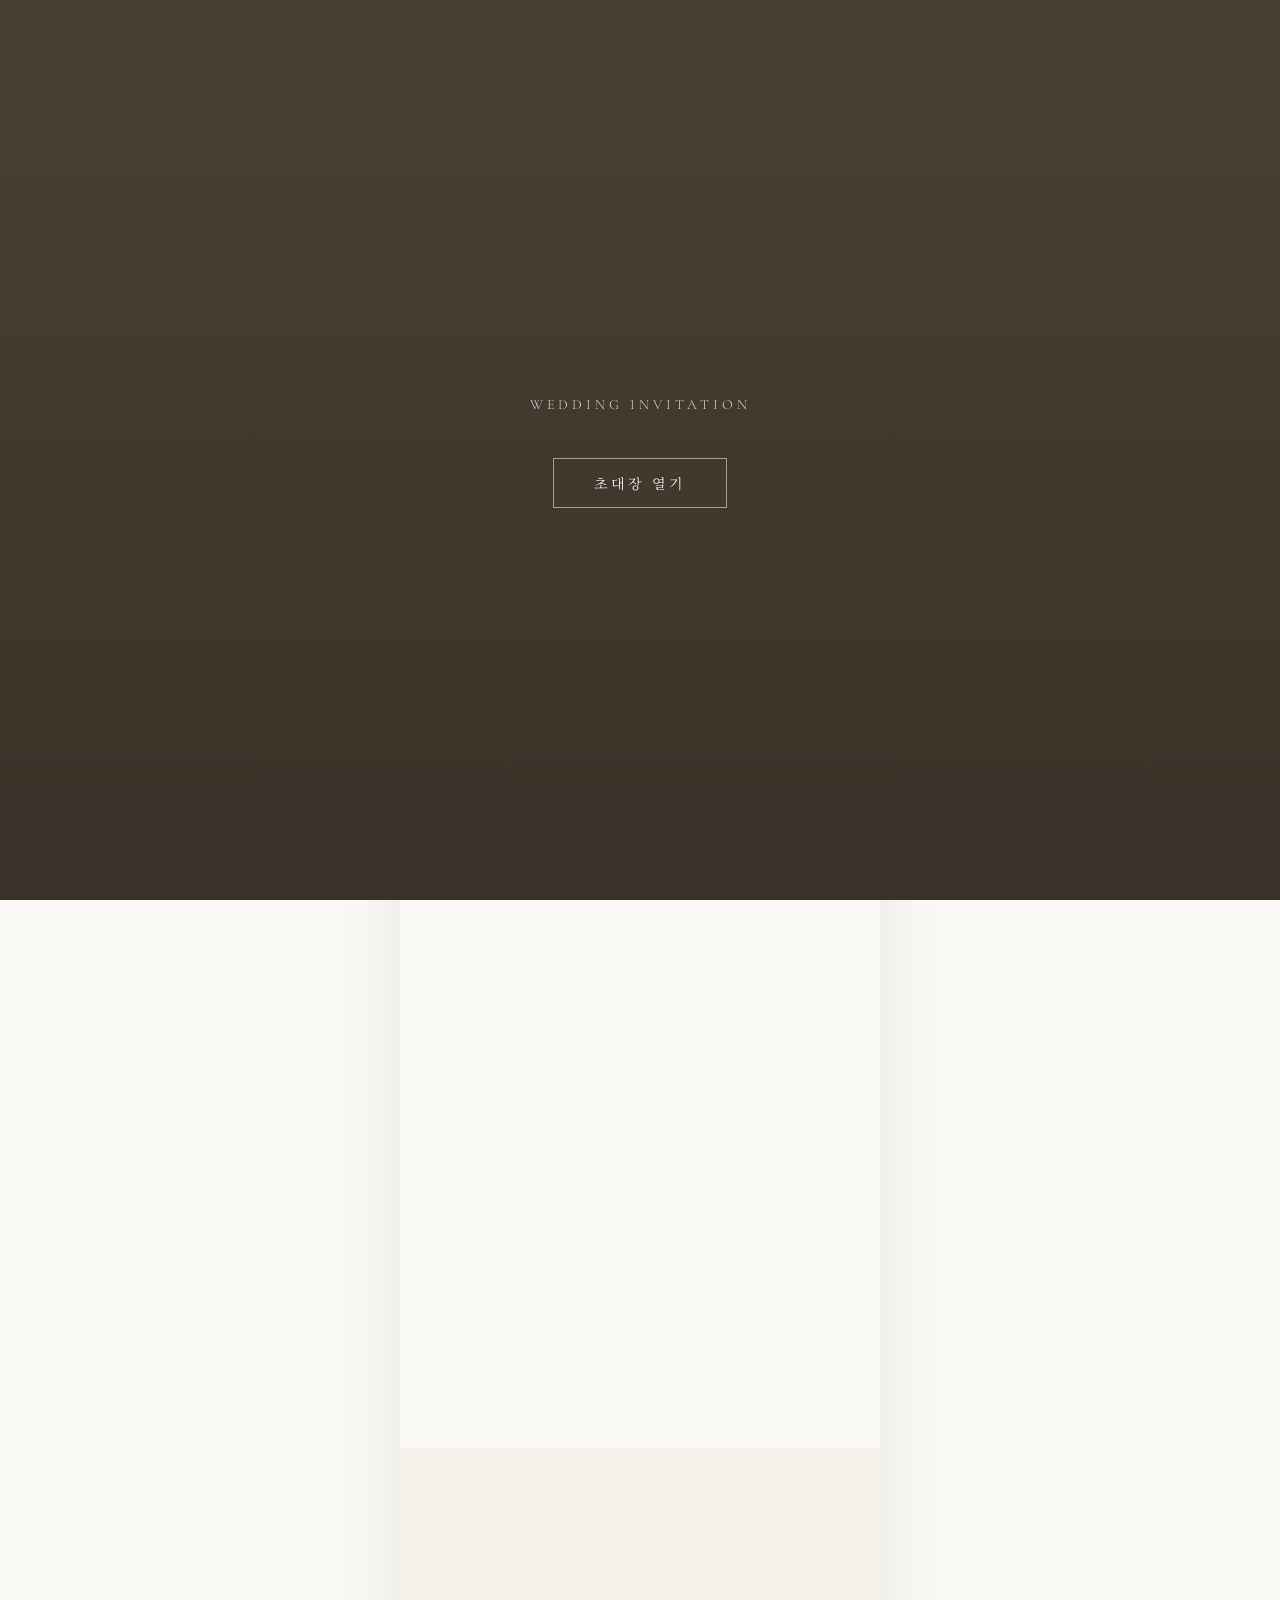
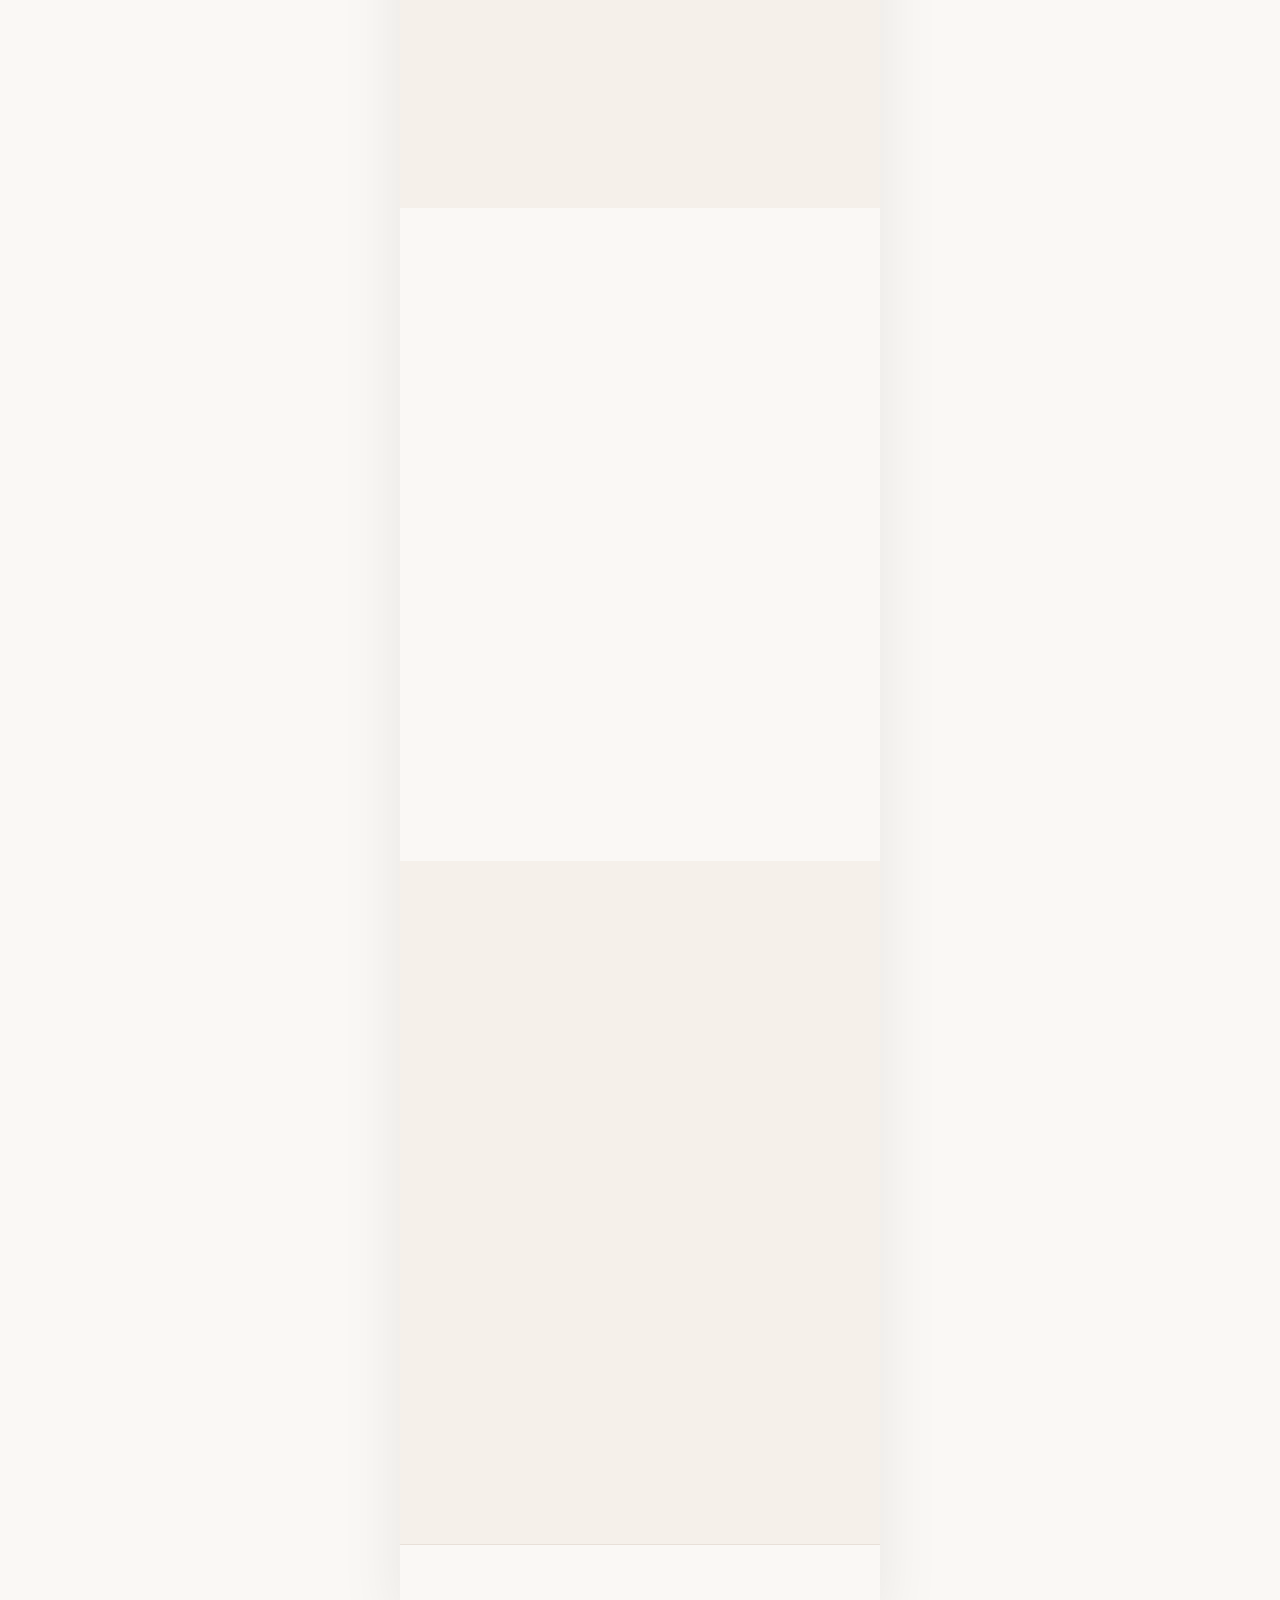
==== commit 50dd4904: "change message" ====
--- a/main/index.html
+++ b/main/index.html
@@ -198,7 +198,6 @@
     <section class="section account" id="account">
       <div class="section__inner">
         <h2 class="section__title animate-item" data-animate="fade-up">마음 전하실 곳</h2>
-        <p class="account__desc animate-item" data-animate="fade-up">축하의 마음을 담아 축의금을 전달해 보세요.</p>
 
         <!-- Groom Accounts -->
         <div class="accordion animate-item" data-animate="fade-up">
